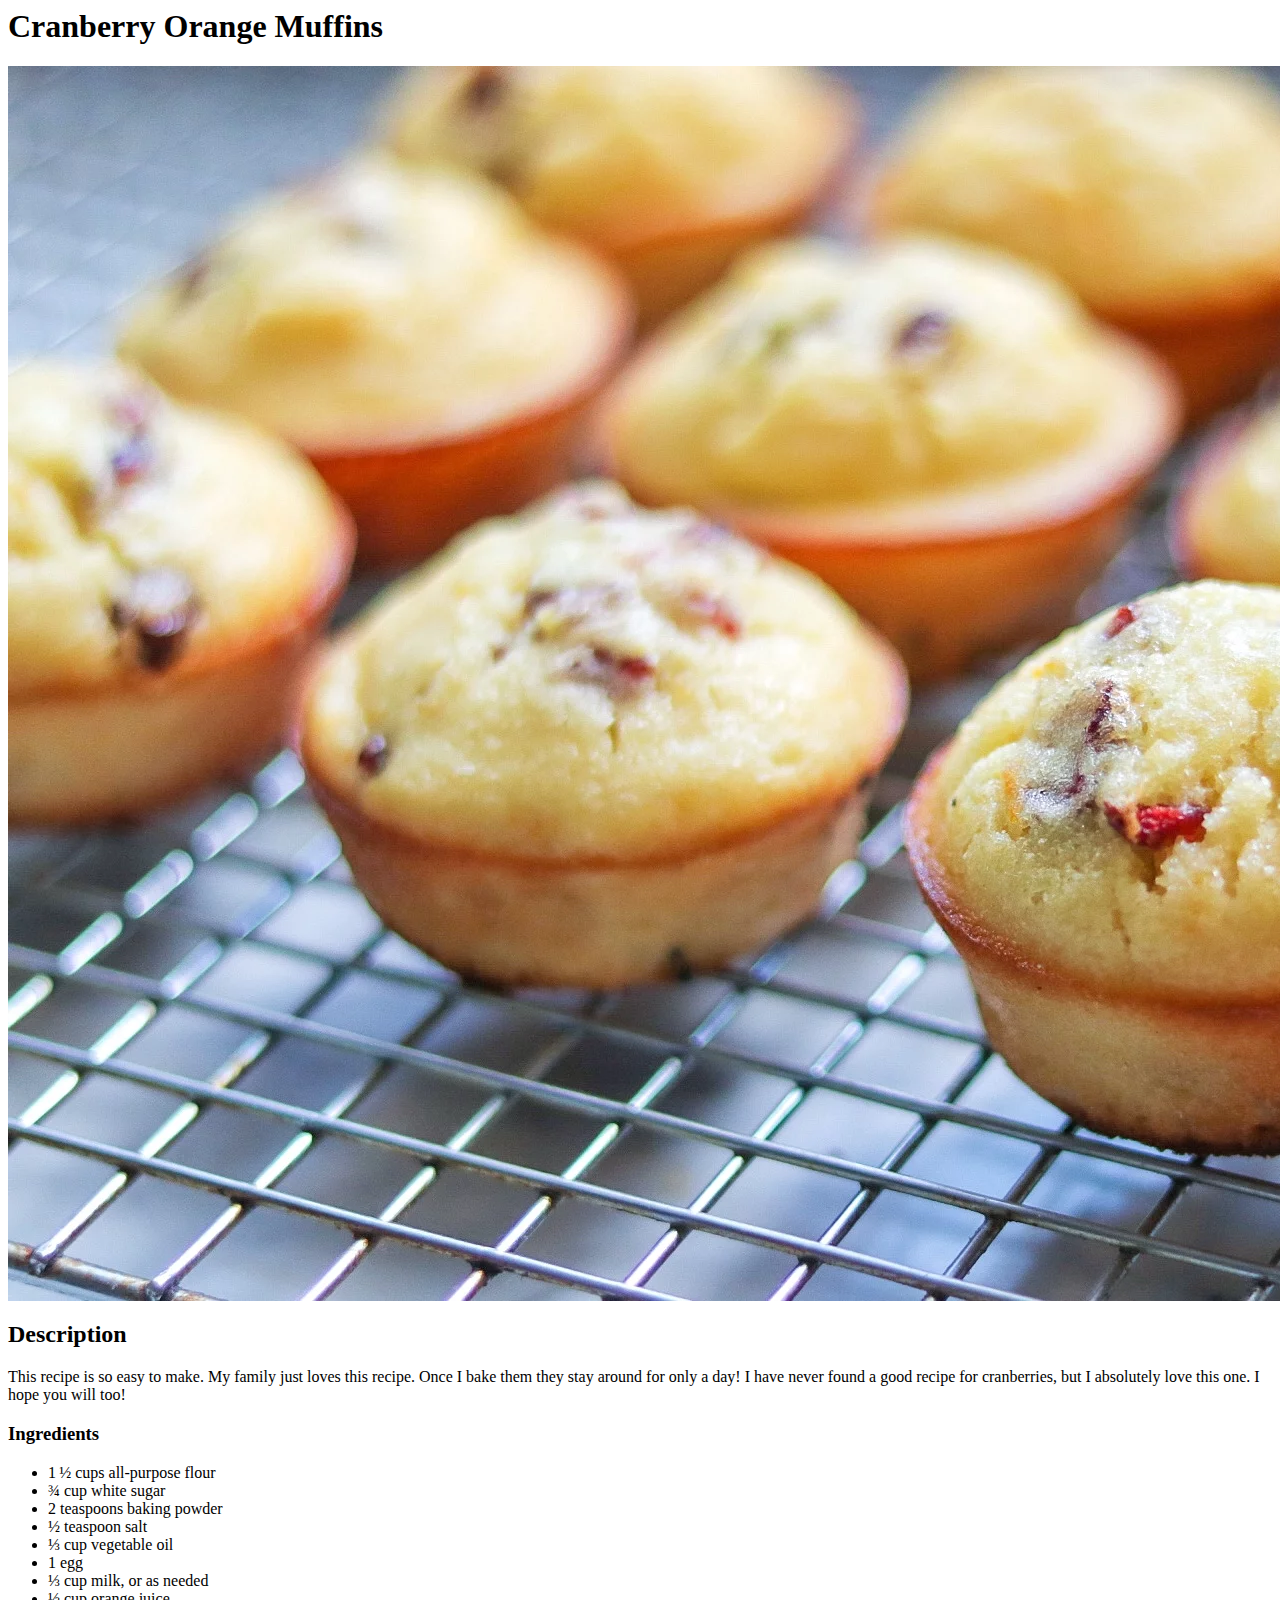
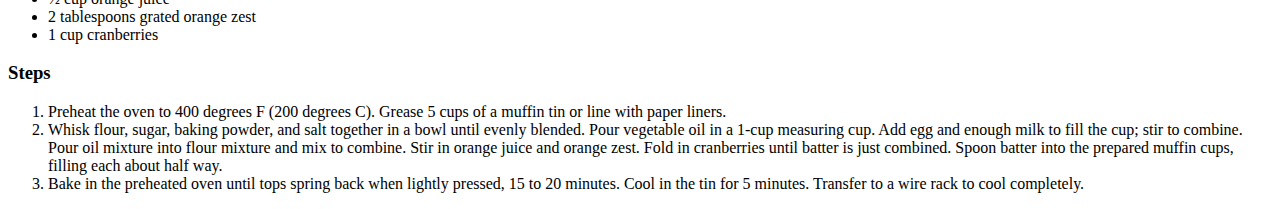
==== recipes/cranberry_orange_muffins.html @ b53de750 "Added Cranberry Orange Muffins" ====
<html>
    <head>
        <title>
            Cranberry Orange Muffins
        </title>
    </head>
    <body>
        <h1>
            Cranberry Orange Muffins
        </h1>
        
        <img src = "../images/cranberry_orange_muffins.jpg">
        
        <h2>Description</h2>
        <p>
            This recipe is so easy to make. My family just loves this recipe. Once I bake them they stay around for only a day! 
            I have never found a good recipe for cranberries, but I absolutely love this one. I hope you will too! 
        </p>

        <h3>Ingredients</h3>
        <ul>
            <li>1 ½ cups all-purpose flour </li>
            <li>¾ cup white sugar </li>
            <li>2 teaspoons baking powder </li>
            <li>½ teaspoon salt </li>
            <li>⅓ cup vegetable oil </li>
            <li>1 egg </li>
            <li>⅓ cup milk, or as needed </li>
            <li>½ cup orange juice </li>
            <li>2 tablespoons grated orange zest </li>
            <li>1 cup cranberries </li>
        </ul>

        <h3>Steps</h3>
        <ol>
            <li>Preheat the oven to 400 degrees F (200 degrees C). Grease 5 cups of a muffin tin or line with paper liners.</li>
            <li>Whisk flour, sugar, baking powder, and salt together in a bowl until evenly blended. Pour vegetable oil in a 1-cup measuring cup. Add egg and enough milk to fill the cup; stir to combine. 
                Pour oil mixture into flour mixture and mix to combine. Stir in orange juice and orange zest. Fold in cranberries until batter is just combined. 
                Spoon batter into the prepared muffin cups, filling each about half way.</li>
            <li>Bake in the preheated oven until tops spring back when lightly pressed, 15 to 20 minutes. Cool in the tin for 5 minutes. Transfer to a wire rack to cool completely.</li>
        </ol>
    </body>
</html>
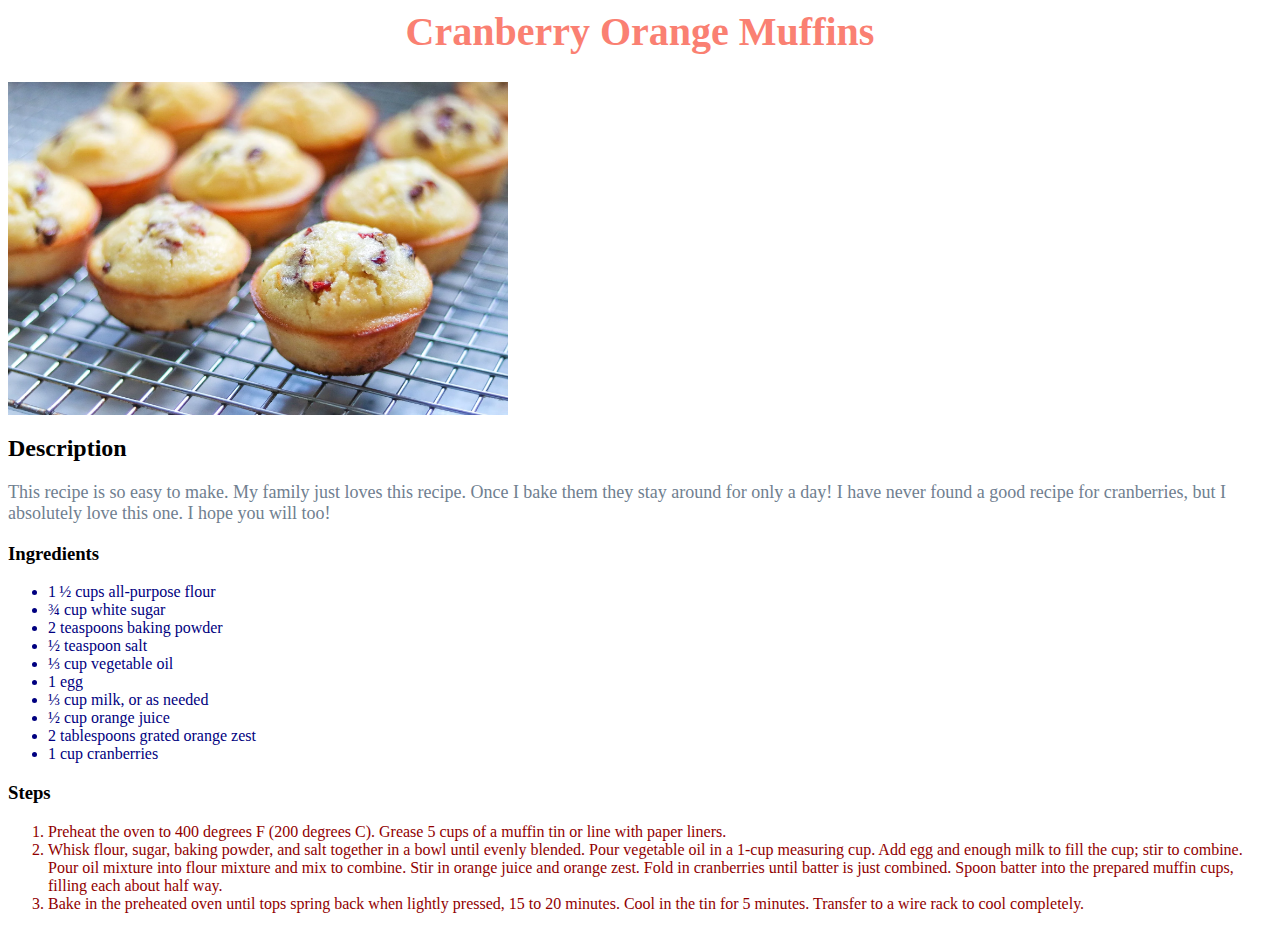
==== commit 578f8ce0: "Added CSS Style" ====
--- a/recipes/cranberry_orange_muffins.html
+++ b/recipes/cranberry_orange_muffins.html
@@ -3,22 +3,23 @@
         <title>
             Cranberry Orange Muffins
         </title>
+        <link rel="stylesheet" href="../style.css">
     </head>
     <body>
-        <h1>
+        <h1 class="title">
             Cranberry Orange Muffins
         </h1>
         
-        <img src = "../images/cranberry_orange_muffins.jpg">
+        <img src = "../images/cranberry_orange_muffins.jpg" class="foodimage">
         
         <h2>Description</h2>
-        <p>
+        <p class="description">
             This recipe is so easy to make. My family just loves this recipe. Once I bake them they stay around for only a day! 
             I have never found a good recipe for cranberries, but I absolutely love this one. I hope you will too! 
         </p>
 
         <h3>Ingredients</h3>
-        <ul>
+        <ul class="ingredients">
             <li>1 ½ cups all-purpose flour </li>
             <li>¾ cup white sugar </li>
             <li>2 teaspoons baking powder </li>
@@ -32,7 +33,7 @@
         </ul>
 
         <h3>Steps</h3>
-        <ol>
+        <ol class="steps">
             <li>Preheat the oven to 400 degrees F (200 degrees C). Grease 5 cups of a muffin tin or line with paper liners.</li>
             <li>Whisk flour, sugar, baking powder, and salt together in a bowl until evenly blended. Pour vegetable oil in a 1-cup measuring cup. Add egg and enough milk to fill the cup; stir to combine. 
                 Pour oil mixture into flour mixture and mix to combine. Stir in orange juice and orange zest. Fold in cranberries until batter is just combined. 
--- a/style.css
+++ b/style.css
@@ -0,0 +1,30 @@
+.title {
+    color: salmon;
+    font-size: 40px;
+    text-align: center;
+}
+
+.names {
+    color:seagreen;
+    font-size: 30px;
+}
+
+.foodimage {
+    width: 500px;
+    height: auto;
+}
+
+.description {
+    color: slategrey;
+    font-size: 18px;
+}
+
+.ingredients {
+    color: navy;
+    font-size: 16px;
+}
+
+.steps {
+    color: rgb(145, 0, 0);
+    font-size: 16px;
+}